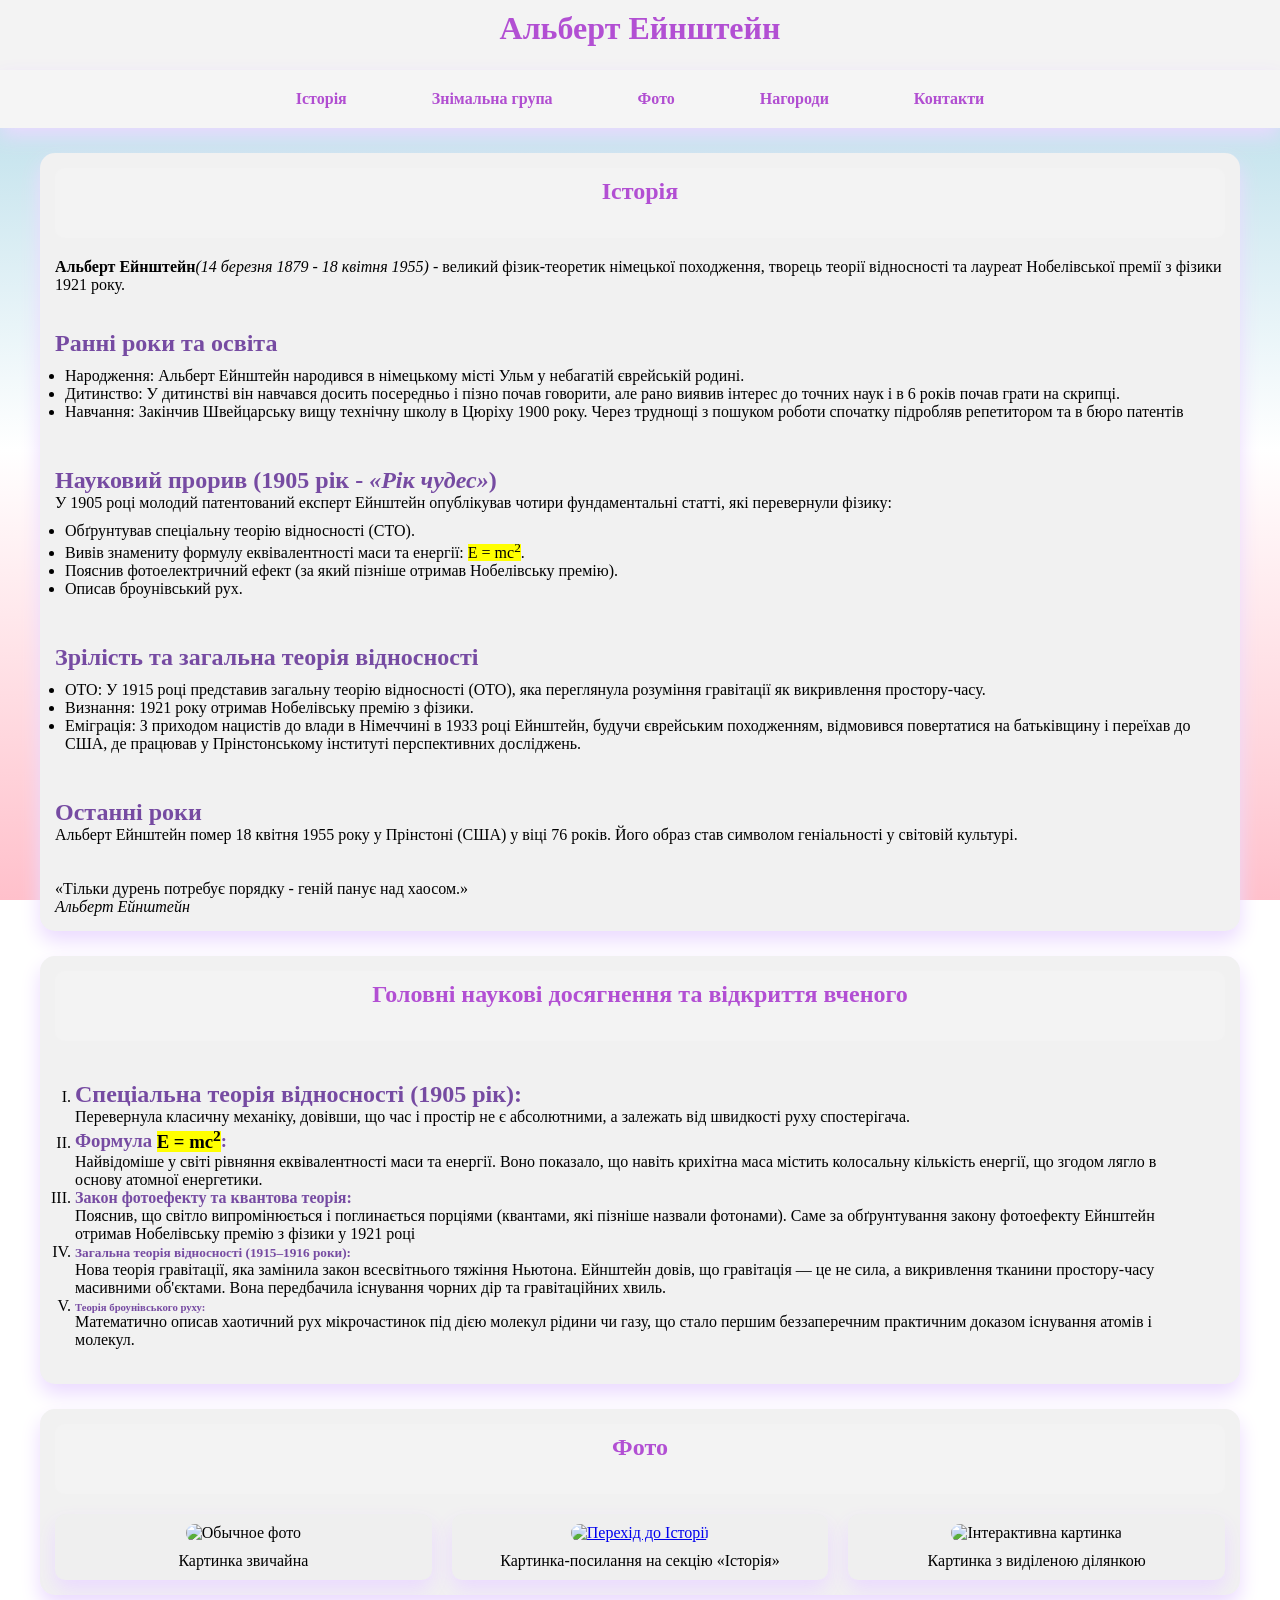
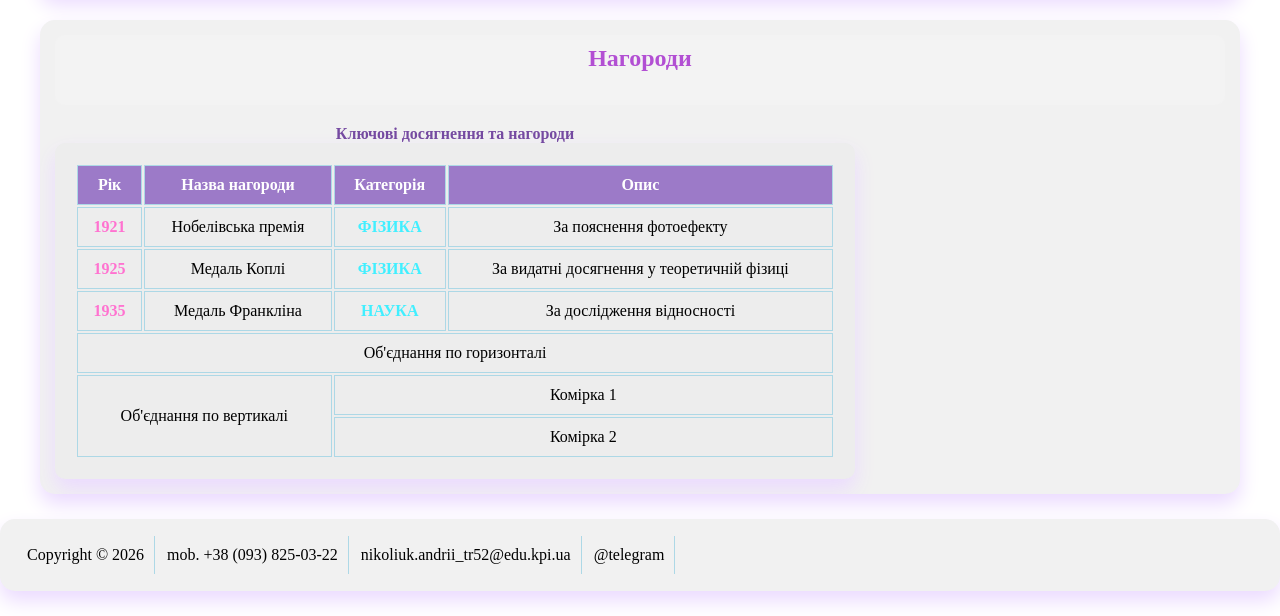
==== index.html @ 75ba0e66 "Lab 1: Initial commit" ====
<!doctype html>         <!-- Декларація HTML5 -->
<html lang="uk">        <!-- Кореневий елемент з мовою -->
<head>                  <!-- Метаінформація -->
    <meta charset="UTF-8">        <!-- Кодування -->
    <meta name="viewport" content="width=device-width, initial-scale=1.0">
    <link rel="stylesheet" href="css/styles.css">
    <title>Головна</title>
</head>
<body>

<header class="header">
    <h1>Альберт Ейнштейн</h1>
        <nav class="nav">
            <ul>
                <li><a href="#Plot">Історія</a></li>
                <li><a href="#achievements">Знімальна група</a></li>
                <li><a href="#Photo">Фото</a></li>
                <li><a href="#Awards">Нагороди</a></li>
                <li><a href="contact.html">Контакти</a></li>
            </ul>
        </nav>
</header>

<main class="main">
    <section id="Plot" class="main-info">
        <h1>Історія</h1>
        <p><b>Альберт Ейнштейн</b><i>(14 березня 1879 - 18 квітня 1955)</i> - великий фізик-теоретик німецької
            походження, творець теорії відносності та лауреат Нобелівської премії з фізики 1921 року.</p><br><br>

        <h2>Ранні роки та освіта</h2>
        <ul>
            <li>Народження: Альберт Ейнштейн народився в німецькому місті Ульм у небагатій єврейській родині.</li>
            <li>Дитинство: У дитинстві він навчався досить посередньо і пізно почав говорити, але рано виявив інтерес до точних наук і в 6 років почав грати на скрипці.</li>
            <li>Навчання: Закінчив Швейцарську вищу технічну школу в Цюріху 1900 року. Через труднощі з пошуком роботи спочатку підробляв репетитором та в бюро патентів</li>
        </ul><br><br>

        <h2>Науковий прорив (1905 рік - <i>«Рік чудес»</i>)</h2>
        <p>У 1905 році молодий патентований експерт Ейнштейн опублікував чотири фундаментальні статті, які перевернули фізику:</p>
        <ul>
            <li>Обґрунтував спеціальну теорію відносності (СТО).</li>
            <li>Вивів знамениту формулу еквівалентності маси та енергії: <mark>E = mc<sup>2</sup></mark>.</li>
            <li>Пояснив фотоелектричний ефект (за який пізніше отримав Нобелівську премію).</li>
            <li>Описав броунівський рух.</li>
        </ul><br><br>

        <h2>Зрілість та загальна теорія відносності</h2>
        <ul>
            <li>ОТО: У 1915 році представив загальну теорію відносності (ОТО), яка переглянула розуміння гравітації як викривлення простору-часу.</li>
            <li>Визнання: 1921 року отримав Нобелівську премію з фізики.</li>
            <li>Еміграція: З приходом нацистів до влади в Німеччині в 1933 році Ейнштейн, будучи єврейським походженням, відмовився повертатися на батьківщину і переїхав до США, де працював у Прінстонському інституті перспективних досліджень.
            </li>
        </ul><br><br>

        <h2>Останні роки</h2>
        <p>Альберт Ейнштейн помер 18 квітня 1955 року у Прінстоні (США) у віці 76 років. Його образ став символом геніальності у світовій культурі.</p><br><br>

        <blockquote cite="https://sites.google.com/site/jdemonaurok/%D1%86%D1%96%D0%BA%D0%B0%D0%B2%D0%B0-%D0%BC%D0%B0%D1%82%D0%B5%D0%BC%D0%B0%D1%82%D0%B8%D0%BA%D0%B0/%D0%BD%D0%B5%D0%B7%D0%B2%D0%B8%D1%87%D0%BD%D0%BE-%D1%96-%D1%86%D1%96%D0%BA%D0%B0%D0%B2%D0%BE/40-%D0%BD%D0%B0%D0%B9%D0%BA%D1%80%D1%83%D1%82%D1%96%D1%88%D0%B8%D1%85-%D1%86%D0%B8%D1%82%D0%B0%D1%82-%D0%B0%D0%BB%D1%8C%D0%B1%D0%B5%D1%80%D1%82%D0%B0-%D0%B5%D0%B9%D0%BD%D1%88%D1%82%D0%B5%D0%B9%D0%BD%D0%B0">
            <p>«Тільки дурень потребує порядку - геній панує над хаосом.»</p>
            <cite>Альберт Ейнштейн</cite>
        </blockquote>
    </section>

    <section id="achievements" class="main-info">
        <h1>Головні наукові досягнення та відкриття вченого</h1>
        <ol type="I">
            <li><h2>Спеціальна теорія відносності (1905 рік):</h2>Перевернула класичну механіку, довівши, що час і простір не є абсолютними, а залежать від швидкості руху спостерігача.</li>
            <li><h3>Формула <mark>E = mc<sup>2</sup></mark>:</h3>Найвідоміше у світі рівняння еквівалентності маси та енергії. Воно показало, що навіть крихітна маса містить колосальну кількість енергії, що згодом лягло в основу атомної енергетики.</li>
            <li><h4>Закон фотоефекту та квантова теорія:</h4>Пояснив, що світло випромінюється і поглинається порціями (квантами, які пізніше назвали фотонами). Саме за обґрунтування закону фотоефекту Ейнштейн отримав Нобелівську премію з фізики у 1921 році</li>
            <li><h5>Загальна теорія відносності (1915–1916 роки):</h5> Нова теорія гравітації, яка замінила закон всесвітнього тяжіння Ньютона. Ейнштейн довів, що гравітація — це не сила, а викривлення тканини простору-часу масивними об'єктами. Вона передбачила існування чорних дір та гравітаційних хвиль.</li>
            <li><h6>Теорія броунівського руху:</h6> Математично описав хаотичний рух мікрочастинок під дією молекул рідини чи газу, що стало першим беззаперечним практичним доказом існування атомів і молекул.</li>
        </ol>

    </section>

    <section id="Photo" class="main-info">
        <h1>Фото</h1>
        <div class="photo">
            <figure class="photo_CARD">
                <img src="https://thumb.wikimedia.org/wikipedia/commons/thumb/2/28/Albert_Einstein_Head_cleaned.jpg/1280px-Albert_Einstein_Head_cleaned.jpg?utm_source=ru.wikipedia.org&utm_campaign=index&utm_content=thumbnail" alt="Обычное фото">
                <figcaption>Картинка звичайна</figcaption>
            </figure>

            <figure class="photo_CARD">
                <a href="#Plot">
                    <img src="https://static.yakaboo.ua/media/entity/author/4/_/4_4_2.jpg" alt="Перехід до Історії">
                </a>
                <figcaption>Картинка-посилання на секцію «Історія»</figcaption>
            </figure>

            <figure class="photo_CARD">
                <img src="https://encrypted-tbn0.gstatic.com/images?q=tbn:ANd9GcTOqdDNvr7eXNYk0_-BMlGu0WaCd7wowiIvWLeisRza8w07r1gQeALXH0Q&s=10" alt="Інтерактивна картинка" usemap="#im-map">
                <map name="im-map">
                    <area shape="rect" coords="10,10,100,100" href="#Plot" alt="Перехід до Історії">
                </map>
                <figcaption>Картинка з виділеною ділянкою</figcaption>
            </figure>
        </div>
    </section>

    <section id="Awards" class="main-info">
        <h1>Нагороди</h1>
        <table class="awards_TABLE">
            <caption>Ключові досягнення та нагороди</caption>
            <thead>
            <tr>
                <th>Рік</th>
                <th>Назва нагороди</th>
                <th>Категорія</th>
                <th>Опис</th>
            </tr>
            </thead>
            <tbody>
            <tr>
                <td class="year">1921</td>
                <td>Нобелівська премія</td>
                <td class="category">Фізика</td>
                <td>За пояснення фотоефекту</td>
            </tr>
            <tr>
                <td class="year">1925</td>
                <td>Медаль Коплі</td>
                <td class="category">Фізика</td>
                <td>За видатні досягнення у теоретичній фізиці</td>
            </tr>
            <tr>
                <td class="year">1935</td>
                <td>Медаль Франкліна</td>
                <td class="category">Наука</td>
                <td>За дослідження відносності</td>
            </tr>
            </tbody>

            <!-- Об'єднання комірок -->
            <tfoot>
            <tr>
                <td colspan="4">Об'єднання по горизонталі</td>
            </tr>
            <tr>
                <td rowspan="2" colspan="2">Об'єднання по вертикалі</td>
                <td colspan="2">Комірка 1</td>
            </tr>
            <tr>
                <td colspan="2">Комірка 2</td>
            </tr>
            </tfoot>
        </table>
    </section>
</main>

<aside>
</aside>

<footer>
    <section id="Contact" class="main-info">
        <table class="contact_TABLE">
            <tr>
                <td>Copyright © 2026</td>
                <td>mob. +38 (093) 825-03-22</td>
                <td>nikoliuk.andrii_tr52@edu.kpi.ua</td>
                <td>@telegram</td>
            </tr>
        </table>
    </section>
</footer>
</body>
</html>
---- css/styles.css ----
* {
    margin: 0;
    padding: 0;
}

body {
    font-family: Verdana;
    background: linear-gradient(lightblue,white,pink);
    background-attachment: fixed;
}

h1 {
    color: #b24fd3;
    background: #f3f3f3;
    padding: 10px;
    text-align: center;
    height: 50px;
}

.nav ul {
    background: #f5f5f5;
    padding: 20px 20px;
    list-style: none;
    display: flex;
    justify-content: center;
    gap: 5px;
    box-shadow: 0 8px 20px #ebdaff;
    text-wrap: pretty;
}

.nav a {
    font-size: 16px;
    text-decoration: none;
    color: #b14ed1;
    font-weight: bold;
    padding: 20px 40px;
    border-radius: 20px;
}

.nav a:hover {
    background: #71d5ff;
    color: #f4f4f4;
    box-shadow: 0 10px 20px #ebdaff;
}

.header_always_on_top {
    position: sticky;
    top: 0;
}

/*body {*/
/*    height: 4000px;*/
/*}*/

.main {
    margin: 10px;
    padding: 0 15px;
}

.main-info {
    background: #f1f1f1;
    padding: 15px;
    margin-bottom: 25px;
    border-radius: 15px;
    box-shadow: 0 10px 20px #ebdaff;
}

#Plot h2 {
    color: #764ba2;
}

#Plot ul {
    padding: 10px;
}

#achievements h2, h3, h4, h5, h6 {
    color: #764ba2;
}

#achievements ol {
    padding: 20px;
}

.photo {
    display: flex;
    gap: 20px;
}

.photo_CARD {
    width: 400px;
    height: auto;
    background: #efefef;
    padding: 10px;
    text-align: center;
    box-shadow: 0 10px 20px #ebdaff;
    border-radius: 10px;
}

.photo_CARD img {
    width: 300px;
    height: auto;
    border-radius: 10px;
    margin: 0 auto 10px auto;
}

.awards_TABLE caption {
    font-weight: bold;
    color: #754aa1;
}

.awards_TABLE {
    width: 800px;
    padding: 20px;
    background: #ededed;
    border-radius: 10px;
    box-shadow: 0 10px 20px #ebdaff;
    text-align: center;
}

.awards_TABLE th, .awards_TABLE td {
    border: 1px solid lightblue;
    padding: 10px;
    text-align: center;
}

.awards_TABLE th {
    color: #ffffff;
    background: #9c7ac8;
}

.year {
    font-weight: bold;
    color: #ff72d0;
}

.category {
    font-weight: bold;
    text-transform: uppercase;
    color: #41efff;
}

.contact_TABLE td {
    border-right: 1px solid lightblue;
    padding: 10px;
}

.img_left {
    float: left;
    width: 180px;
    height: auto;
    margin: 0 15px 10px 0;
    border-radius: 8px;
}

.img_right {
    float: right;
    width: 180px;
    height: auto;
    margin: 0 0 10px 15px;
    border-radius: 8px;
}

.img_without_flow {
    width: 180px;
    height: auto;
    margin: 15px 0;
    border-radius: 8px;
}

main section {
    background: #f1f1f1;
    padding: 25px;
    margin: 25px 15px;
    border-radius: 15px;
    box-shadow: 0 10px 20px #ebdaff;
    overflow: hidden;
}

main section h1 {
    margin-bottom: 20px;
    border-radius: 10px;
}

.AandR_positioning {
    position: relative;
    height: 150px;
    background: #ffffff;
    border: 2px dashed #b24fd3;
    border-radius: 10px;
    padding: 15px;
}

.Repeating_elements {
    position: absolute;
    bottom: 15px;
    right: 15px;
    background: #71d5ff;
    color: #fff;
    padding: 10px 20px;
    border-radius: 8px;
    font-weight: bold;
    box-shadow: 0 5px 10px rgba(113, 213, 255, 0.4);
}

.custom-form fieldset {
    border: 2px solid #dcb5f2;
    border-radius: 10px;
    padding: 30px;
    background: #ffffff;
}

.custom-form legend {
    color: #b24fd3;
    font-weight: bold;
    font-size: 1.3em;
    padding: 5px 15px;
    background: #f1f1f1;
    border-radius: 5px;
    border: 1px solid #dcb5f2;
}

.avatar-placeholder {
    text-align: center;
    margin-bottom: 25px;
}

.icon-avatar {
    font-size: 40px;
    background: #f3f3f3;
    border-radius: 50%;
    padding: 15px;
    display: inline-block;
    box-shadow: 0 5px 15px #ebdaff;
}

.form-group {
    margin-bottom: 20px;
    display: flex;
    flex-direction: column;
}

.form-group label {
    margin-bottom: 8px;
    color: #764ba2;
    font-weight: bold;
    font-size: 14px;
}

.form-group input:not([type="radio"]):not([type="checkbox"]),
.form-group select,
.form-group textarea {
    padding: 12px;
    border: 1px solid #ccc;
    border-radius: 8px;
    font-family: inherit;
    font-size: 14px;
    background: #fafafa;
    transition: all 0.3s ease;
}

.form-group input:focus,
.form-group select:focus,
.form-group textarea:focus {
    outline: none;
    border-color: #b24fd3;
    background: #ffffff;
    box-shadow: 0 0 8px rgba(178, 79, 211, 0.3);
}

.radio-group, .checkbox-group {
    display: flex;
    align-items: center;
    gap: 15px;
    flex-direction: row;
}

.checkbox-group {
    margin-top: 10px;
}

.checkbox-group label, .radio-group label {
    margin-bottom: 0;
    font-weight: normal;
    color: #333;
}

.form-actions {
    display: flex;
    gap: 15px;
    margin-top: 25px;
}

.btn-submit, .btn-reset {
    padding: 12px 30px;
    border: none;
    border-radius: 8px;
    font-weight: bold;
    font-size: 15px;
    cursor: pointer;
    transition: all 0.3s ease;
}

.btn-submit {
    background: #b24fd3;
    color: white;
}

.btn-submit:hover {
    background: #71d5ff;
    transform: translateY(-2px);
    box-shadow: 0 5px 15px rgba(113, 213, 255, 0.4);
}

.btn-reset {
    background: #e0e0e0;
    color: #333;
}

.btn-reset:hover {
    background: #cccccc;
}

.login-box, .feedback-box {
    max-width: 600px;
    margin: 0 auto;
}

.social-links h3 {
    text-align: center;
    color: #764ba2;
    margin-bottom: 20px;
}

.social-icons {
    display: flex;
    justify-content: center;
    gap: 20px;
}

.icon-circle {
    display: flex;
    align-items: center;
    justify-content: center;
    width: 60px;
    height: 60px;
    background: #b24fd3;
    color: white;
    text-decoration: none;
    border-radius: 50%;
    font-weight: bold;
    font-size: 16px;
    transition: all 0.3s;
    box-shadow: 0 5px 10px #ebdaff;
}

.icon-circle:hover {
    background: #71d5ff;
    transform: scale(1.1) rotate(5deg);
    color: white;
    box-shadow: 0 8px 20px rgba(113, 213, 255, 0.4);
}

.fixed-widget {
    position: fixed;
    bottom: 30px;
    right: 30px;
    background: #b24fd3;
    color: white;
    padding: 15px 25px;
    border-radius: 12px;
    font-weight: bold;
    font-size: 14px;
    box-shadow: 0 5px 20px rgba(178, 79, 211, 0.5);
    z-index: 1000;
    transition: transform 0.3s ease, background 0.3s;
    cursor: pointer;
    text-align: center;
}

.fixed-widget:hover {
    transform: translateY(-5px);
    background: #71d5ff;
}
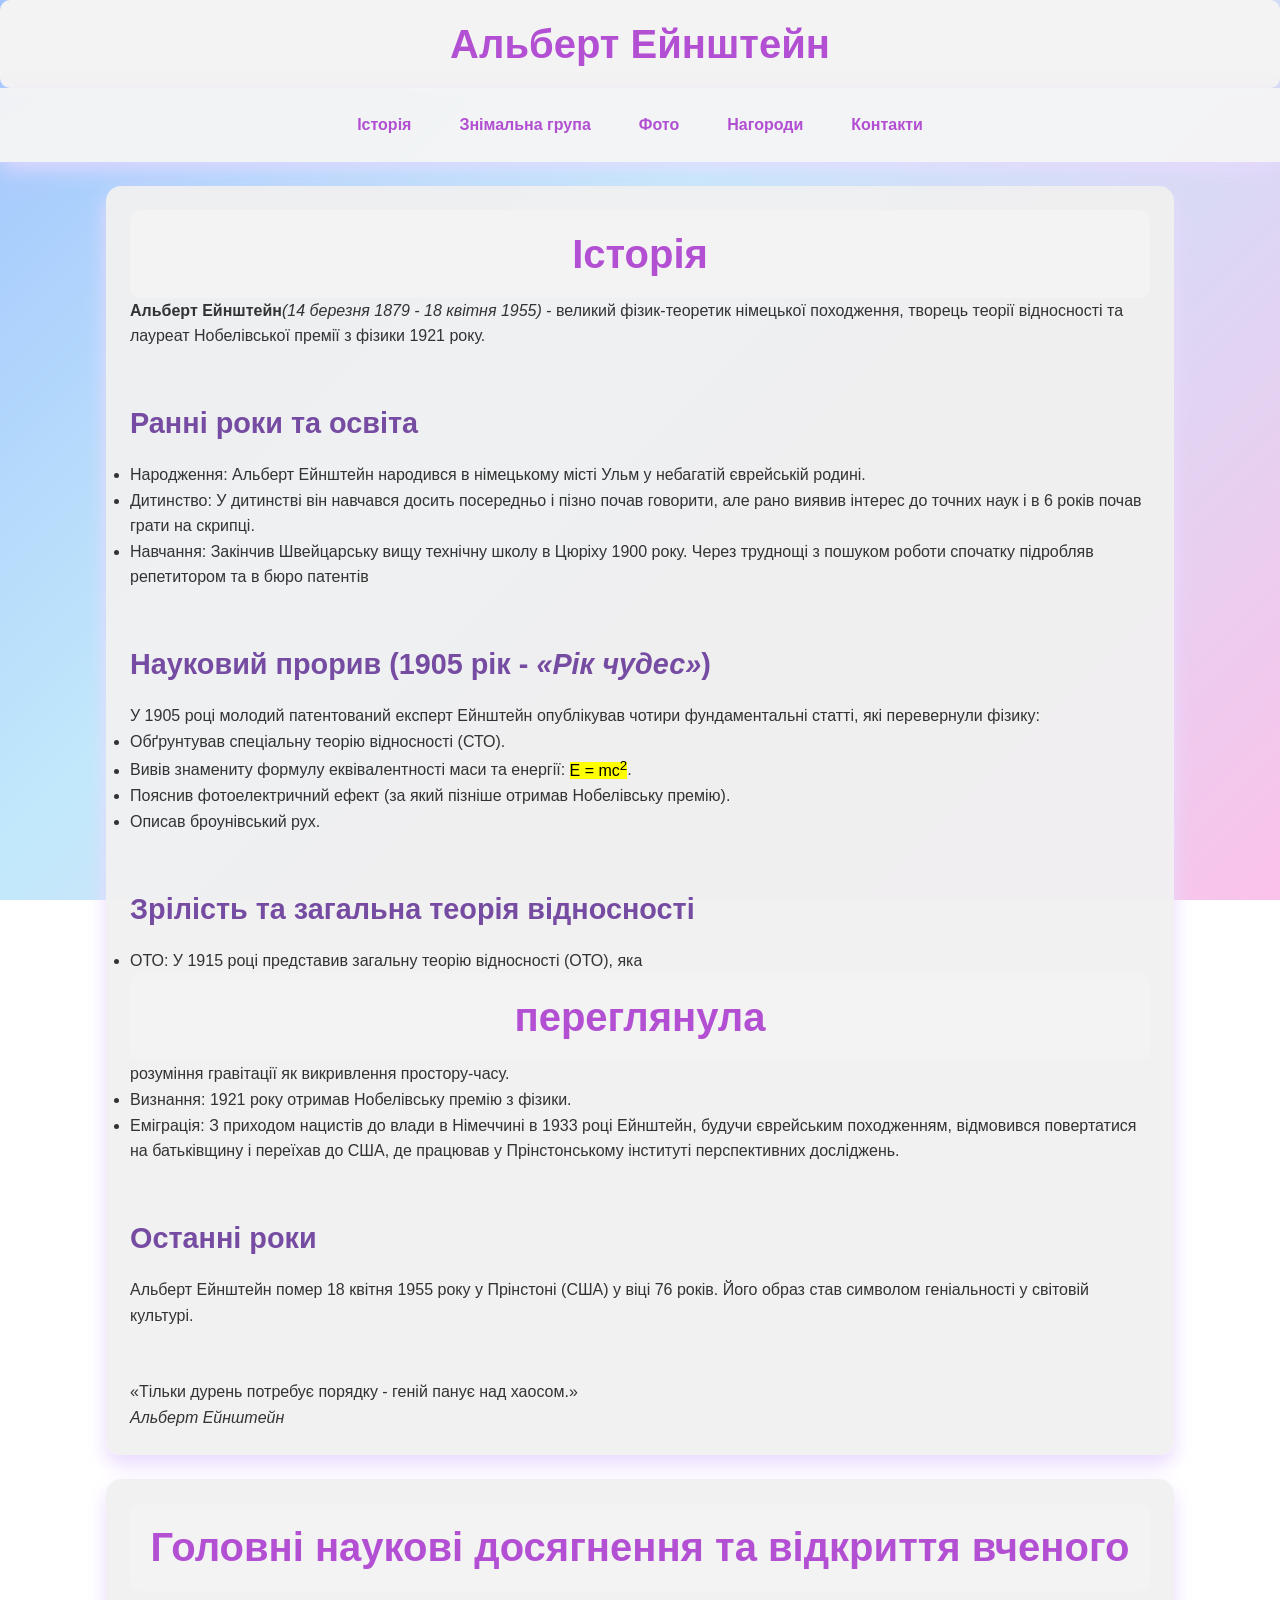
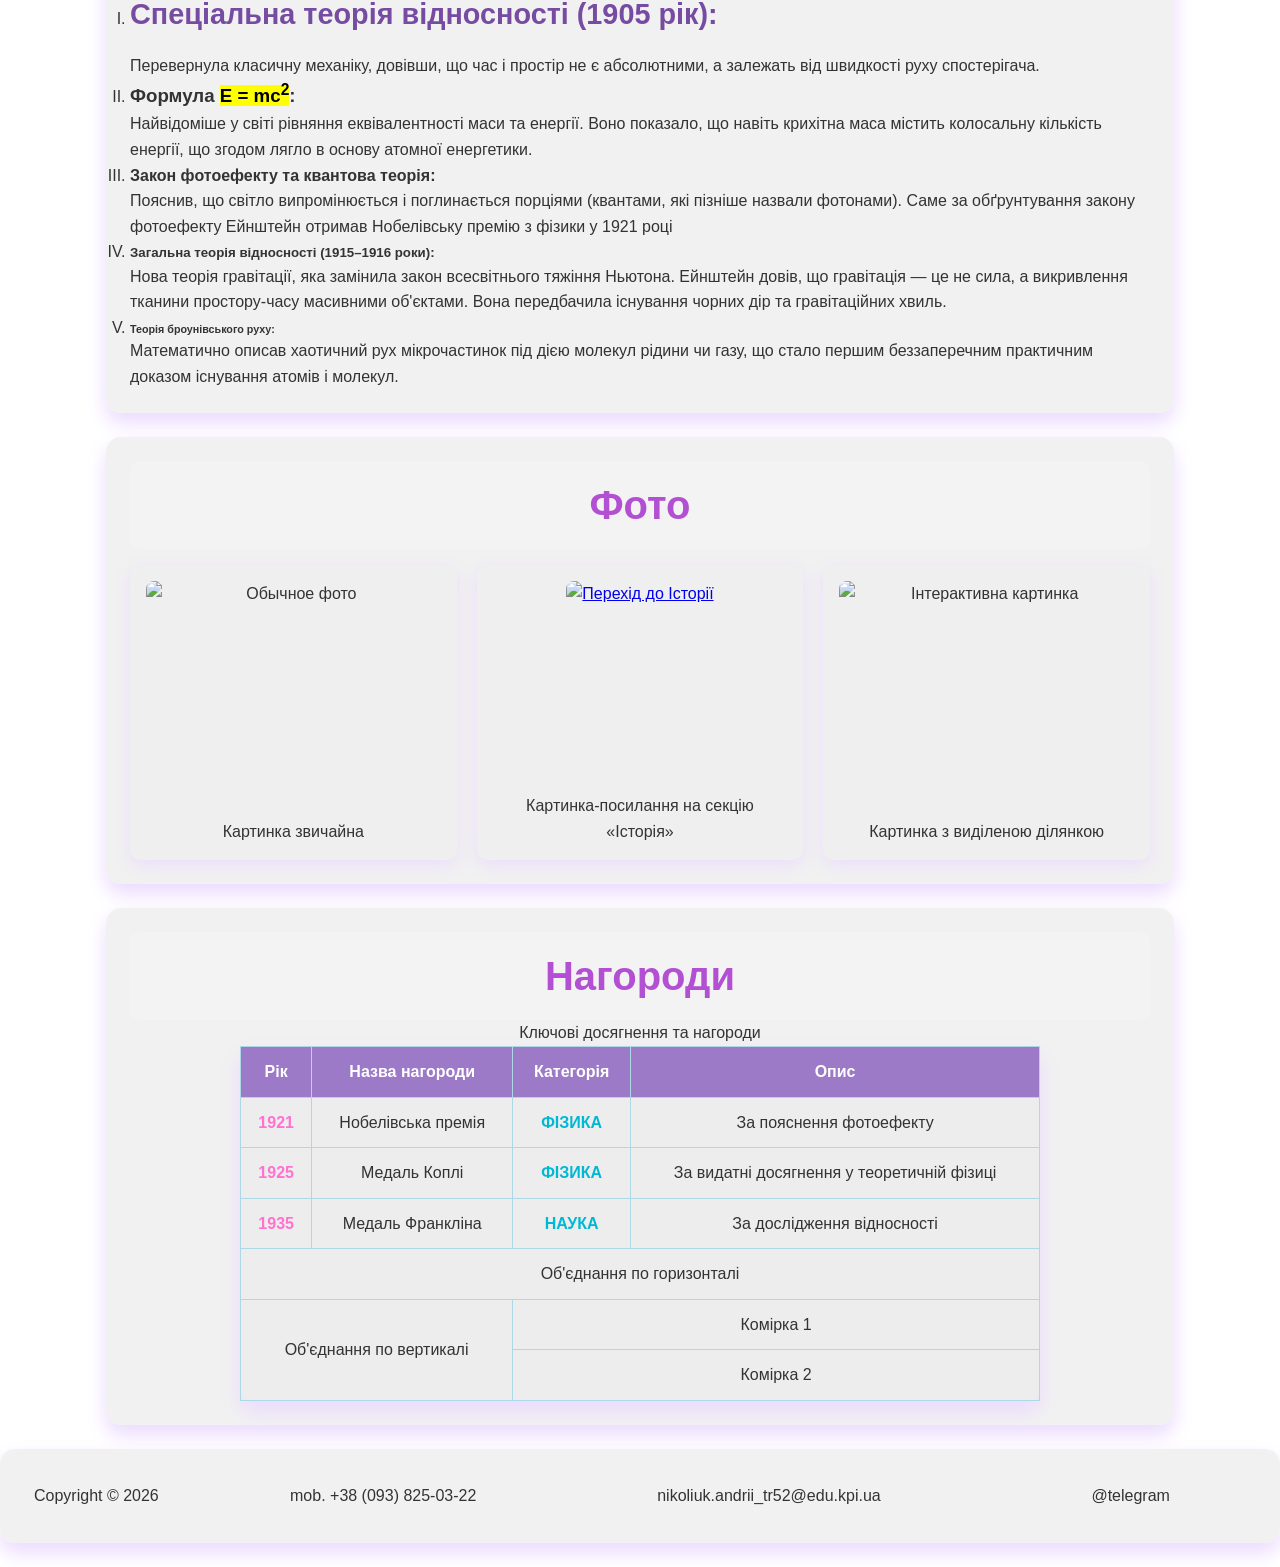
==== commit 65fde5af: "Lab 1: Initial commit" ====
--- a/index.html
+++ b/index.html
@@ -45,7 +45,7 @@
 
         <h2>Зрілість та загальна теорія відносності</h2>
         <ul>
-            <li>ОТО: У 1915 році представив загальну теорію відносності (ОТО), яка переглянула розуміння гравітації як викривлення простору-часу.</li>
+            <li>ОТО: У 1915 році представив загальну теорію відносності (ОТО), яка <h1>переглянула</h1> розуміння гравітації як викривлення простору-часу.</li>
             <li>Визнання: 1921 року отримав Нобелівську премію з фізики.</li>
             <li>Еміграція: З приходом нацистів до влади в Німеччині в 1933 році Ейнштейн, будучи єврейським походженням, відмовився повертатися на батьківщину і переїхав до США, де працював у Прінстонському інституті перспективних досліджень.
             </li>
--- a/css/styles.css
+++ b/css/styles.css
@@ -1,116 +1,133 @@
 * {
     margin: 0;
     padding: 0;
+    box-sizing: border-box;
+}
+
+html {
+    font-size: 16px; /* 1rem = 16px */
+    scroll-behavior: smooth;
 }
 
 body {
-    font-family: Verdana;
-    background: linear-gradient(lightblue,white,pink);
+    font-family: 'Segoe UI', Tahoma, Geneva, Verdana, sans-serif;
+    line-height: 1.6;
+    color: #333;
+    background: linear-gradient(135deg, #a1c4fd 0%, #c2e9fb 40%, #fbc2eb 100%);
     background-attachment: fixed;
+    min-height: 100vh;
 }
 
 h1 {
+    font-size: clamp(1.5rem, 4vw, 2.5rem);
     color: #b24fd3;
     background: #f3f3f3;
-    padding: 10px;
+    padding: 0.75rem;
     text-align: center;
-    height: 50px;
+    border-radius: 10px;
+}
+
+h2 {
+    font-size: clamp(1.2rem, 3vw, 1.8rem);
+    color: #764ba2;
+    margin-bottom: 1rem;
+}
+
+img {
+    max-width: 100%;
+    height: auto;
+    display: block;
+}
+
+.header_always_on_top, .header {
+    position: sticky;
+    top: 0;
+    z-index: 1000;
 }
 
 .nav ul {
-    background: #f5f5f5;
-    padding: 20px 20px;
+    background: rgba(245, 245, 245, 0.95);
+    backdrop-filter: blur(5px);
+    padding: 1rem;
     list-style: none;
     display: flex;
     justify-content: center;
-    gap: 5px;
-    box-shadow: 0 8px 20px #ebdaff;
-    text-wrap: pretty;
+    align-items: center;
+    gap: 0.5rem;
+    flex-wrap: wrap;
+    box-shadow: 0 8px 20px rgba(235, 218, 255, 0.8);
 }
 
 .nav a {
-    font-size: 16px;
+    font-size: 1rem;
     text-decoration: none;
     color: #b14ed1;
     font-weight: bold;
-    padding: 20px 40px;
+    padding: 0.5rem 1.25rem;
     border-radius: 20px;
+    transition: all 0.3s ease;
+    display: inline-block;
 }
 
 .nav a:hover {
     background: #71d5ff;
-    color: #f4f4f4;
-    box-shadow: 0 10px 20px #ebdaff;
-}
-
-.header_always_on_top {
-    position: sticky;
-    top: 0;
-}
-
-/*body {*/
-/*    height: 4000px;*/
-/*}*/
+    color: #ffffff;
+    box-shadow: 0 5px 15px rgba(113, 213, 255, 0.4);
+}
 
 .main {
-    margin: 10px;
-    padding: 0 15px;
-}
-
-.main-info {
-    background: #f1f1f1;
-    padding: 15px;
-    margin-bottom: 25px;
+    max-width: 1100px;
+    margin: 1.5rem auto;
+    padding: 0 1rem;
+}
+
+main section, .main-info {
+    background: rgba(241, 241, 241, 0.95);
+    padding: 1.5rem;
+    margin-bottom: 1.5rem;
     border-radius: 15px;
     box-shadow: 0 10px 20px #ebdaff;
-}
-
-#Plot h2 {
-    color: #764ba2;
-}
-
-#Plot ul {
-    padding: 10px;
-}
-
-#achievements h2, h3, h4, h5, h6 {
-    color: #764ba2;
-}
-
-#achievements ol {
-    padding: 20px;
+    overflow: hidden;
 }
 
 .photo {
-    display: flex;
-    gap: 20px;
+    display: grid;
+    grid-template-columns: repeat(auto-fit, minmax(260px, 1fr));
+    gap: 1.25rem;
+    margin-top: 1rem;
 }
 
 .photo_CARD {
-    width: 400px;
-    height: auto;
+    width: 100%;
     background: #efefef;
-    padding: 10px;
+    padding: 1rem;
     text-align: center;
-    box-shadow: 0 10px 20px #ebdaff;
-    border-radius: 10px;
+    box-shadow: 0 5px 15px rgba(235, 218, 255, 0.8);
+    border-radius: 10px;
+    display: flex;
+    flex-direction: column;
+    align-items: center;
+    justify-content: space-between;
 }
 
 .photo_CARD img {
-    width: 300px;
-    height: auto;
-    border-radius: 10px;
-    margin: 0 auto 10px auto;
-}
-
-.awards_TABLE caption {
-    font-weight: bold;
-    color: #754aa1;
+    width: 100%;
+    height: 200px;
+    object-fit: cover;
+    border-radius: 8px;
+    margin-bottom: 0.75rem;
+}
+
+.table-responsive {
+    width: 100%;
+    overflow-x: auto;
 }
 
 .awards_TABLE {
-    width: 800px;
-    padding: 20px;
+    width: 100%;
+    max-width: 800px;
+    margin: 0 auto;
+    border-collapse: collapse;
     background: #ededed;
     border-radius: 10px;
     box-shadow: 0 10px 20px #ebdaff;
@@ -119,8 +136,7 @@
 
 .awards_TABLE th, .awards_TABLE td {
     border: 1px solid lightblue;
-    padding: 10px;
-    text-align: center;
+    padding: 0.75rem;
 }
 
 .awards_TABLE th {
@@ -128,26 +144,21 @@
     background: #9c7ac8;
 }
 
-.year {
-    font-weight: bold;
-    color: #ff72d0;
-}
-
-.category {
-    font-weight: bold;
-    text-transform: uppercase;
-    color: #41efff;
-}
-
+.year { font-weight: bold; color: #ff72d0; }
+.category { font-weight: bold; text-transform: uppercase; color: #00b8d4; }
+
+.contact_TABLE {
+    width: 100%;
+}
 .contact_TABLE td {
-    border-right: 1px solid lightblue;
-    padding: 10px;
+    padding: 0.5rem;
 }
 
 .img_left {
     float: left;
     width: 180px;
-    height: auto;
+    height: 120px;
+    object-fit: cover;
     margin: 0 15px 10px 0;
     border-radius: 8px;
 }
@@ -155,39 +166,27 @@
 .img_right {
     float: right;
     width: 180px;
-    height: auto;
+    height: 120px;
+    object-fit: cover;
     margin: 0 0 10px 15px;
     border-radius: 8px;
 }
 
 .img_without_flow {
     width: 180px;
-    height: auto;
+    height: 120px;
+    object-fit: cover;
     margin: 15px 0;
     border-radius: 8px;
-}
-
-main section {
-    background: #f1f1f1;
-    padding: 25px;
-    margin: 25px 15px;
-    border-radius: 15px;
-    box-shadow: 0 10px 20px #ebdaff;
-    overflow: hidden;
-}
-
-main section h1 {
-    margin-bottom: 20px;
-    border-radius: 10px;
 }
 
 .AandR_positioning {
     position: relative;
-    height: 150px;
+    min-height: 120px;
     background: #ffffff;
     border: 2px dashed #b24fd3;
     border-radius: 10px;
-    padding: 15px;
+    padding: 1rem;
 }
 
 .Repeating_elements {
@@ -196,71 +195,54 @@
     right: 15px;
     background: #71d5ff;
     color: #fff;
-    padding: 10px 20px;
-    border-radius: 8px;
-    font-weight: bold;
-    box-shadow: 0 5px 10px rgba(113, 213, 255, 0.4);
+    padding: 0.5rem 1rem;
+    border-radius: 8px;
+    font-weight: bold;
 }
 
 .custom-form fieldset {
     border: 2px solid #dcb5f2;
     border-radius: 10px;
-    padding: 30px;
+    padding: 1.5rem;
     background: #ffffff;
 }
 
 .custom-form legend {
     color: #b24fd3;
     font-weight: bold;
-    font-size: 1.3em;
-    padding: 5px 15px;
+    font-size: 1.1rem;
+    padding: 0.25rem 0.75rem;
     background: #f1f1f1;
     border-radius: 5px;
     border: 1px solid #dcb5f2;
 }
 
-.avatar-placeholder {
-    text-align: center;
-    margin-bottom: 25px;
-}
-
-.icon-avatar {
-    font-size: 40px;
-    background: #f3f3f3;
-    border-radius: 50%;
-    padding: 15px;
-    display: inline-block;
-    box-shadow: 0 5px 15px #ebdaff;
-}
-
 .form-group {
-    margin-bottom: 20px;
+    margin-bottom: 1.25rem;
     display: flex;
     flex-direction: column;
 }
 
 .form-group label {
-    margin-bottom: 8px;
+    margin-bottom: 0.5rem;
     color: #764ba2;
     font-weight: bold;
-    font-size: 14px;
+    font-size: 0.9rem;
 }
 
 .form-group input:not([type="radio"]):not([type="checkbox"]),
 .form-group select,
 .form-group textarea {
-    padding: 12px;
+    width: 100%;
+    padding: 0.75rem;
     border: 1px solid #ccc;
     border-radius: 8px;
-    font-family: inherit;
-    font-size: 14px;
+    font-size: 1rem;
     background: #fafafa;
     transition: all 0.3s ease;
 }
 
-.form-group input:focus,
-.form-group select:focus,
-.form-group textarea:focus {
+.form-group input:focus, .form-group select:focus, .form-group textarea:focus {
     outline: none;
     border-color: #b24fd3;
     background: #ffffff;
@@ -270,114 +252,130 @@
 .radio-group, .checkbox-group {
     display: flex;
     align-items: center;
-    gap: 15px;
+    gap: 1rem;
     flex-direction: row;
 }
 
-.checkbox-group {
-    margin-top: 10px;
-}
-
-.checkbox-group label, .radio-group label {
-    margin-bottom: 0;
-    font-weight: normal;
-    color: #333;
-}
-
 .form-actions {
     display: flex;
-    gap: 15px;
-    margin-top: 25px;
+    gap: 1rem;
+    margin-top: 1.5rem;
 }
 
 .btn-submit, .btn-reset {
-    padding: 12px 30px;
+    padding: 0.75rem 1.5rem;
     border: none;
     border-radius: 8px;
     font-weight: bold;
-    font-size: 15px;
     cursor: pointer;
     transition: all 0.3s ease;
 }
 
-.btn-submit {
-    background: #b24fd3;
-    color: white;
-}
-
-.btn-submit:hover {
-    background: #71d5ff;
-    transform: translateY(-2px);
-    box-shadow: 0 5px 15px rgba(113, 213, 255, 0.4);
-}
-
-.btn-reset {
-    background: #e0e0e0;
-    color: #333;
-}
-
-.btn-reset:hover {
-    background: #cccccc;
-}
+.btn-submit { background: #b24fd3; color: white; }
+.btn-submit:hover { background: #71d5ff; }
+.btn-reset { background: #e0e0e0; color: #333; }
 
 .login-box, .feedback-box {
     max-width: 600px;
     margin: 0 auto;
 }
 
-.social-links h3 {
-    text-align: center;
-    color: #764ba2;
-    margin-bottom: 20px;
-}
-
 .social-icons {
     display: flex;
     justify-content: center;
-    gap: 20px;
+    gap: 1rem;
 }
 
 .icon-circle {
     display: flex;
     align-items: center;
     justify-content: center;
-    width: 60px;
-    height: 60px;
+    width: 50px;
+    height: 50px;
     background: #b24fd3;
     color: white;
     text-decoration: none;
     border-radius: 50%;
     font-weight: bold;
-    font-size: 16px;
-    transition: all 0.3s;
-    box-shadow: 0 5px 10px #ebdaff;
+    transition: all 0.3s ease;
 }
 
 .icon-circle:hover {
     background: #71d5ff;
-    transform: scale(1.1) rotate(5deg);
-    color: white;
-    box-shadow: 0 8px 20px rgba(113, 213, 255, 0.4);
+    transform: scale(1.1);
 }
 
 .fixed-widget {
     position: fixed;
-    bottom: 30px;
-    right: 30px;
+    bottom: 20px;
+    right: 20px;
     background: #b24fd3;
     color: white;
-    padding: 15px 25px;
+    padding: 0.75rem 1.25rem;
     border-radius: 12px;
     font-weight: bold;
-    font-size: 14px;
     box-shadow: 0 5px 20px rgba(178, 79, 211, 0.5);
     z-index: 1000;
-    transition: transform 0.3s ease, background 0.3s;
-    cursor: pointer;
-    text-align: center;
-}
-
-.fixed-widget:hover {
-    transform: translateY(-5px);
-    background: #71d5ff;
-}+}
+
+.fixed-widget a { color: white; text-decoration: none; }
+
+
+@media (max-width: 1024px) {
+    .main {
+        max-width: 90%;
+    }
+}
+
+@media (max-width: 768px) {
+    .nav ul {
+        flex-direction: column;
+        gap: 0.25rem;
+    }
+
+    .nav a {
+        width: 100%;
+        text-align: center;
+    }
+
+    .img_left, .img_right {
+        float: none;
+        display: block;
+        margin: 10px auto;
+        width: 100%;
+        max-width: 300px;
+        height: auto;
+    }
+
+    .form-actions {
+        flex-direction: column;
+    }
+
+    .btn-submit, .btn-reset {
+        width: 100%;
+    }
+}
+
+@media (max-width: 480px) {
+    main section, .main-info {
+        padding: 1rem;
+    }
+
+    .photo {
+        grid-template-columns: 1fr;
+    }
+
+    .contact_TABLE td {
+        display: block;
+        text-align: center;
+        border-right: none;
+        border-bottom: 1px solid lightblue;
+    }
+
+    .fixed-widget {
+        bottom: 10px;
+        right: 10px;
+        padding: 0.5rem 0.75rem;
+        font-size: 0.8rem;
+    }
+}
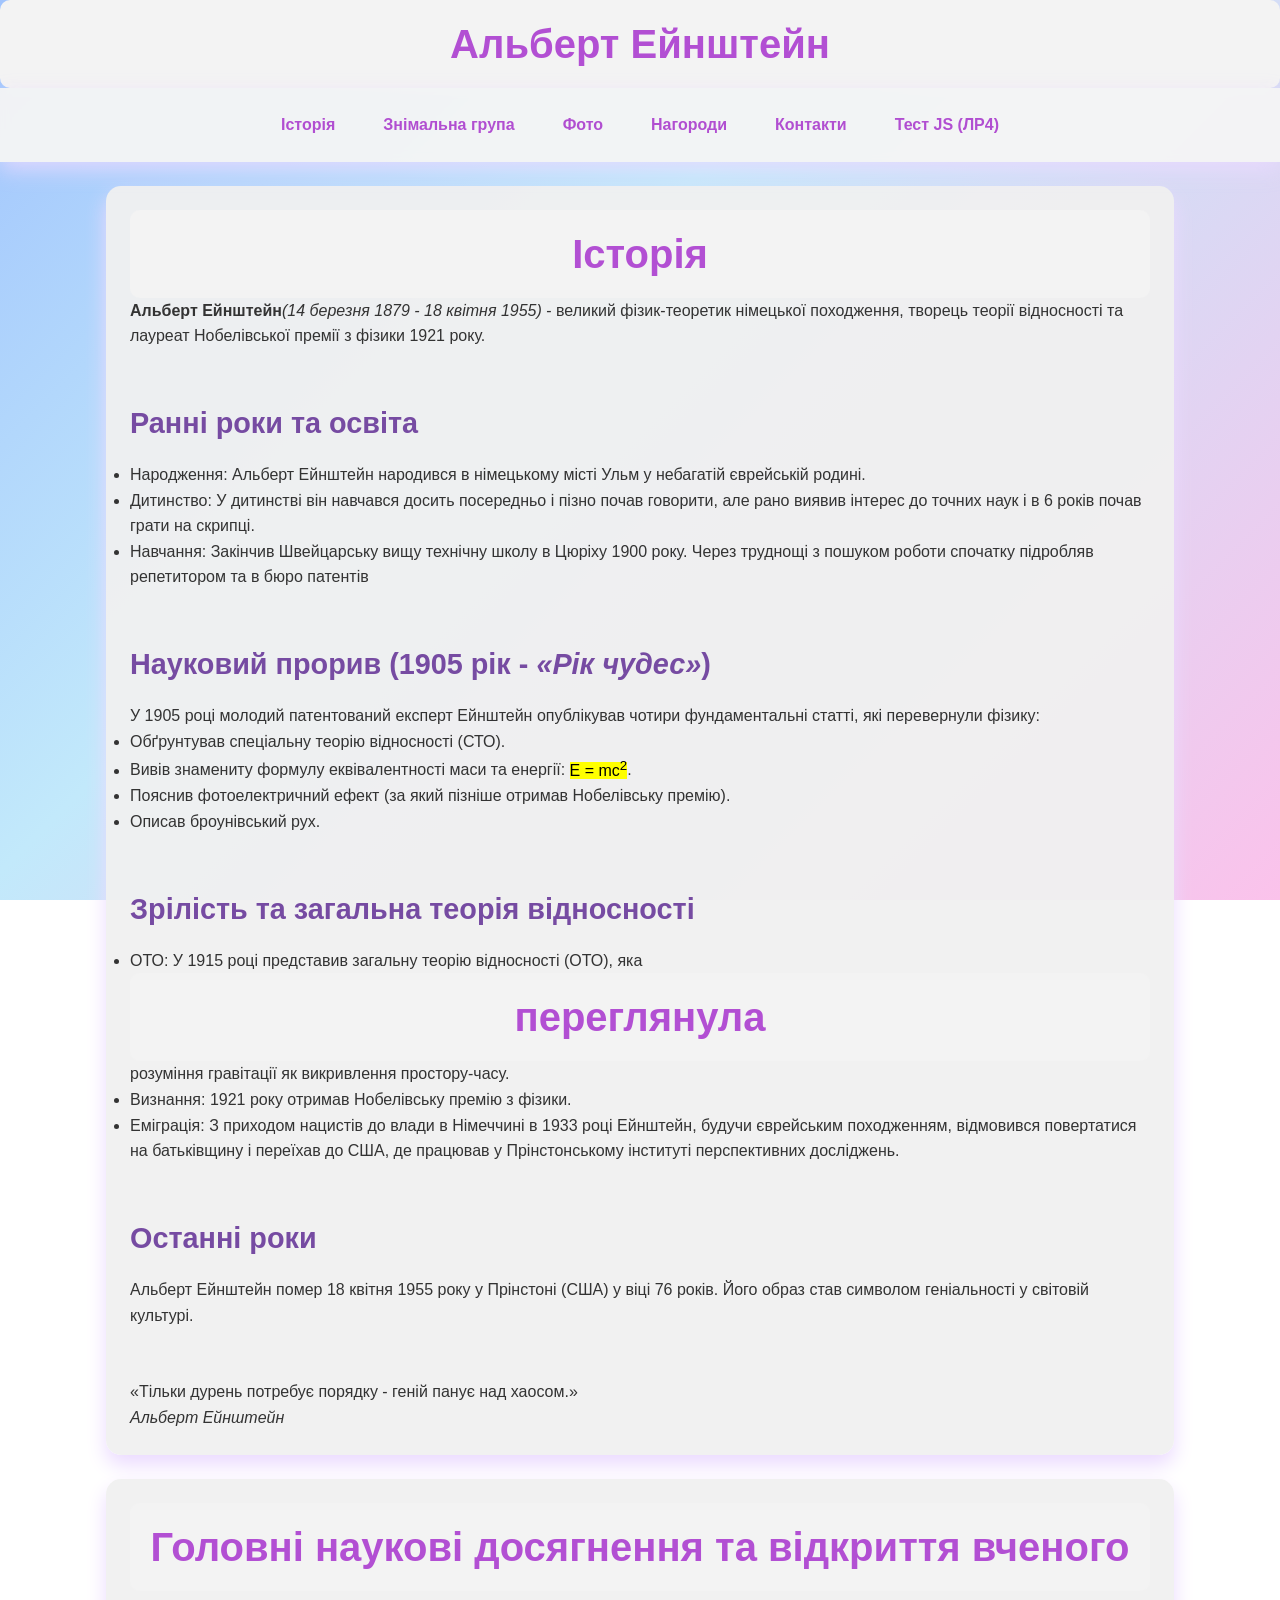
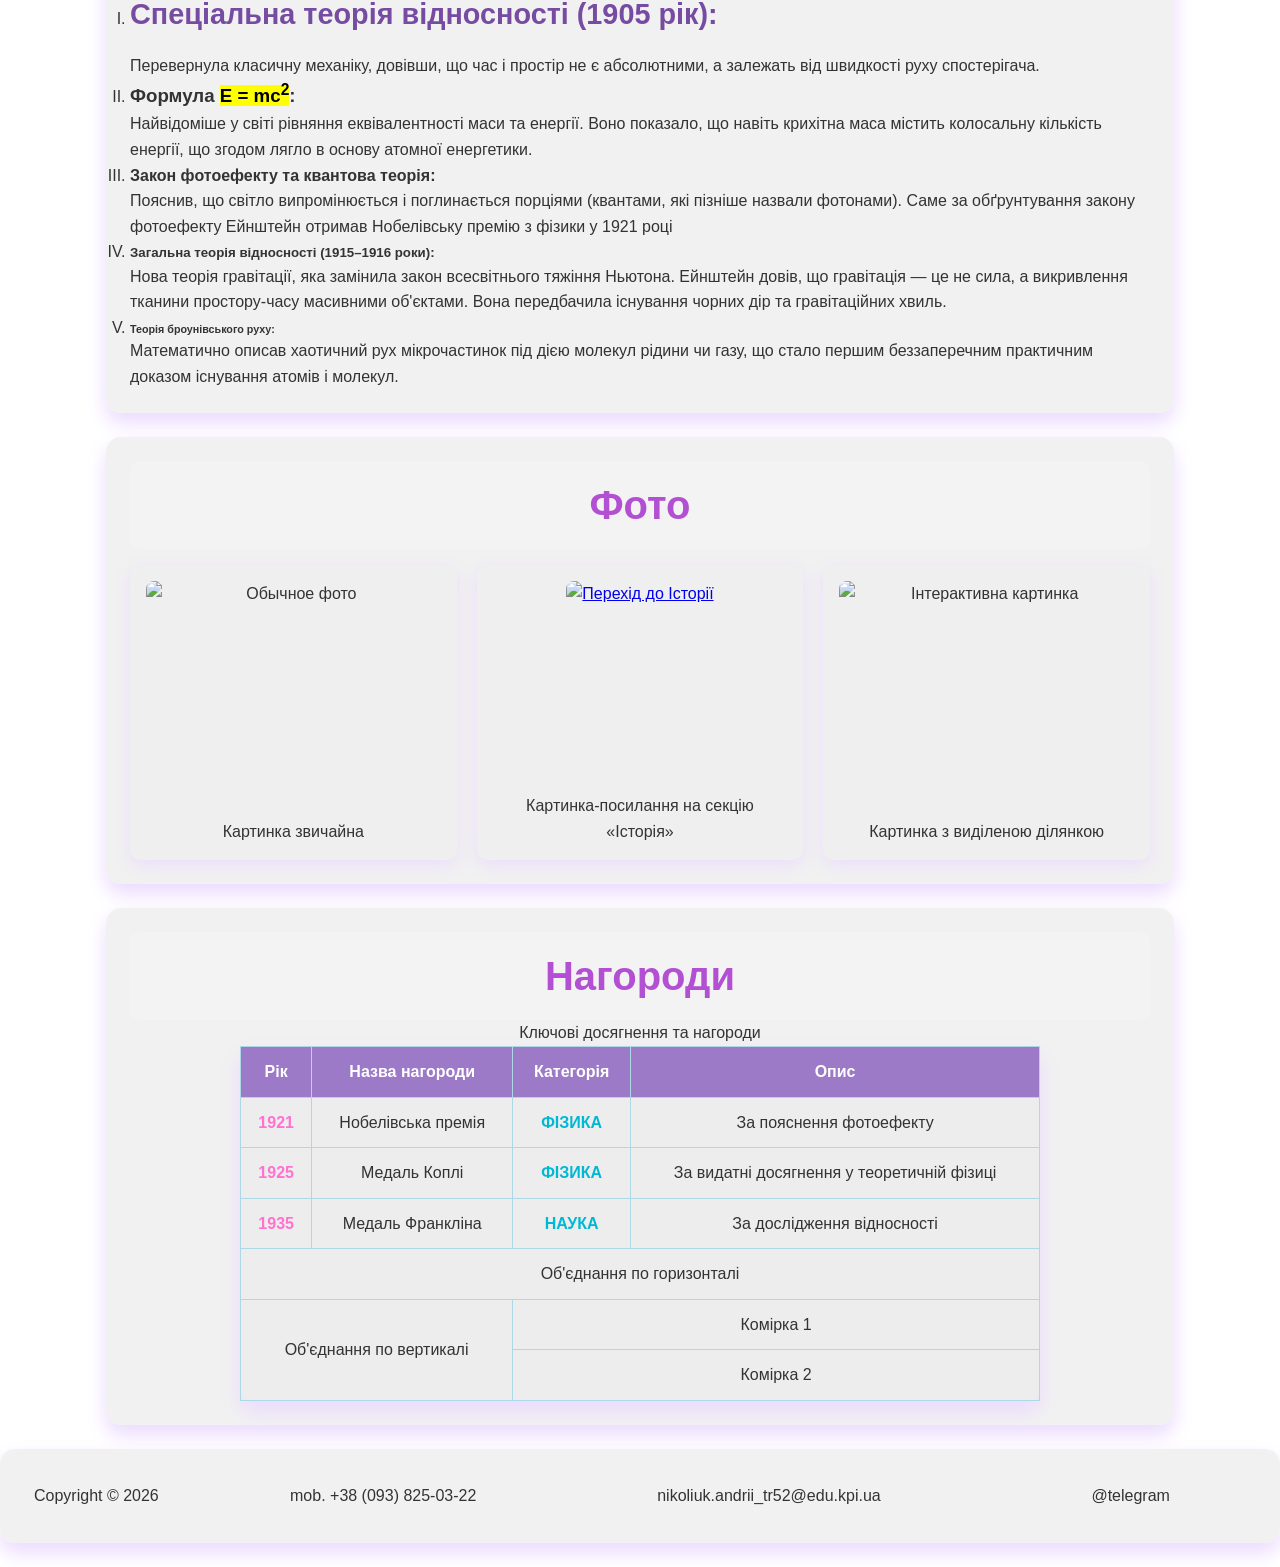
==== commit 0b577dec: "Lab 4: Add interactive JS quiz with DOM, OOP classes, Drag&Drop and localStorage" ====
--- a/index.html
+++ b/index.html
@@ -17,6 +17,7 @@
                 <li><a href="#Photo">Фото</a></li>
                 <li><a href="#Awards">Нагороди</a></li>
                 <li><a href="contact.html">Контакти</a></li>
+                <li><a href="quiz.html">Тест JS (ЛР4)</a></li>
             </ul>
         </nav>
 </header>
--- a/css/styles.css
+++ b/css/styles.css
@@ -5,7 +5,7 @@
 }
 
 html {
-    font-size: 16px; /* 1rem = 16px */
+    font-size: 16px;
     scroll-behavior: smooth;
 }
 
@@ -379,3 +379,212 @@
         font-size: 0.8rem;
     }
 }
+
+.hidden {
+    display: none !important;
+}
+
+.student-badge {
+    background: #ffffff;
+    text-align: center;
+    padding: 0.6rem 1rem;
+    color: #333;
+    border-bottom: 2px solid #dcb5f2;
+}
+
+.variant-title {
+    color: #b24fd3;
+    font-weight: bold;
+    margin-top: 0.25rem;
+    letter-spacing: 0.5px;
+}
+
+.error-msg {
+    color: #d93025;
+    font-size: 0.85rem;
+    min-height: 1.1rem;
+    margin-top: 0.25rem;
+}
+
+.input-invalid {
+    border-color: #d93025 !important;
+    background-color: #fff6f6 !important;
+}
+
+.quiz-header-bar {
+    display: flex;
+    justify-content: space-between;
+    align-items: center;
+    flex-wrap: wrap;
+    gap: 0.5rem;
+    background: #ffffff;
+    padding: 0.75rem 1rem;
+    border-radius: 10px;
+    border: 1px solid #dcb5f2;
+    margin-bottom: 1.25rem;
+    font-weight: bold;
+    color: #764ba2;
+}
+
+.question-card {
+    background: #ffffff;
+    padding: 1.5rem;
+    border-radius: 12px;
+    border: 2px solid #dcb5f2;
+}
+
+.question-type-badge {
+    display: inline-block;
+    background: #ebdaff;
+    color: #764ba2;
+    font-size: 0.8rem;
+    font-weight: bold;
+    padding: 0.25rem 0.6rem;
+    border-radius: 6px;
+    margin-bottom: 0.75rem;
+}
+
+.question-title {
+    font-size: 1.15rem;
+    margin-bottom: 1rem;
+    color: #222;
+}
+
+.code-snippet {
+    background: #1e1e2e;
+    color: #cdd6f4;
+    padding: 1rem;
+    border-radius: 8px;
+    font-family: Consolas, Monaco, monospace;
+    font-size: 0.95rem;
+    overflow-x: auto;
+    margin-bottom: 1rem;
+    white-space: pre-wrap;
+}
+
+.option-label {
+    display: flex;
+    align-items: center;
+    gap: 0.75rem;
+    padding: 0.75rem 1rem;
+    margin-bottom: 0.6rem;
+    background: #f9f7fc;
+    border: 1px solid #dcb5f2;
+    border-radius: 8px;
+    cursor: pointer;
+    transition: background 0.2s;
+}
+
+.option-label:hover {
+    background: #ebdaff;
+}
+
+.code-input-area {
+    width: 100%;
+    padding: 0.75rem;
+    font-family: Consolas, Monaco, monospace;
+    font-size: 0.95rem;
+    border: 2px solid #dcb5f2;
+    border-radius: 8px;
+    background: #fafafa;
+}
+
+.live-check-status {
+    margin-top: 0.5rem;
+    font-size: 0.9rem;
+    font-weight: bold;
+}
+
+/* Drag & Drop */
+.dnd-wrapper {
+    display: grid;
+    grid-template-columns: 1fr 1fr;
+    gap: 1.25rem;
+    margin-top: 1rem;
+}
+
+.dnd-pool, .dnd-targets {
+    background: #f9f7fc;
+    padding: 1rem;
+    border-radius: 10px;
+    border: 1px dashed #b24fd3;
+}
+
+.dnd-item {
+    background: #b24fd3;
+    color: #fff;
+    padding: 0.6rem 0.9rem;
+    border-radius: 8px;
+    margin-bottom: 0.5rem;
+    cursor: grab;
+    font-weight: bold;
+    user-select: none;
+}
+
+.dnd-item:active {
+    cursor: grabbing;
+}
+
+.dnd-slot-row {
+    margin-bottom: 0.85rem;
+}
+
+.dnd-slot-label {
+    font-weight: bold;
+    color: #764ba2;
+    margin-bottom: 0.3rem;
+    font-size: 0.95rem;
+}
+
+.dnd-dropzone {
+    min-height: 44px;
+    background: #ffffff;
+    border: 2px dashed #71d5ff;
+    border-radius: 8px;
+    padding: 0.35rem;
+    display: flex;
+    align-items: center;
+    justify-content: center;
+    transition: background 0.2s;
+}
+
+.dnd-dropzone.drag-over {
+    background: #e0f7ff;
+    border-color: #b24fd3;
+}
+
+/* Результати та історія */
+.score-box {
+    background: #ffffff;
+    border: 2px solid #b24fd3;
+    border-radius: 12px;
+    padding: 1.25rem;
+    text-align: center;
+    font-size: 1.2rem;
+    margin-bottom: 1.25rem;
+}
+
+.result-item {
+    padding: 0.85rem;
+    border-radius: 8px;
+    margin-bottom: 0.65rem;
+    border-left: 5px solid #ccc;
+    background: #ffffff;
+}
+
+.result-item.correct { border-left-color: #2e7d32; }
+.result-item.incorrect { border-left-color: #d93025; }
+
+.history-box {
+    margin-top: 1.5rem;
+    background: #ffffff;
+    padding: 1rem;
+    border-radius: 10px;
+    border: 1px solid #dcb5f2;
+}
+
+@media (max-width: 768px) {
+    .dnd-wrapper {
+        grid-template-columns: 1fr;
+    }
+}
